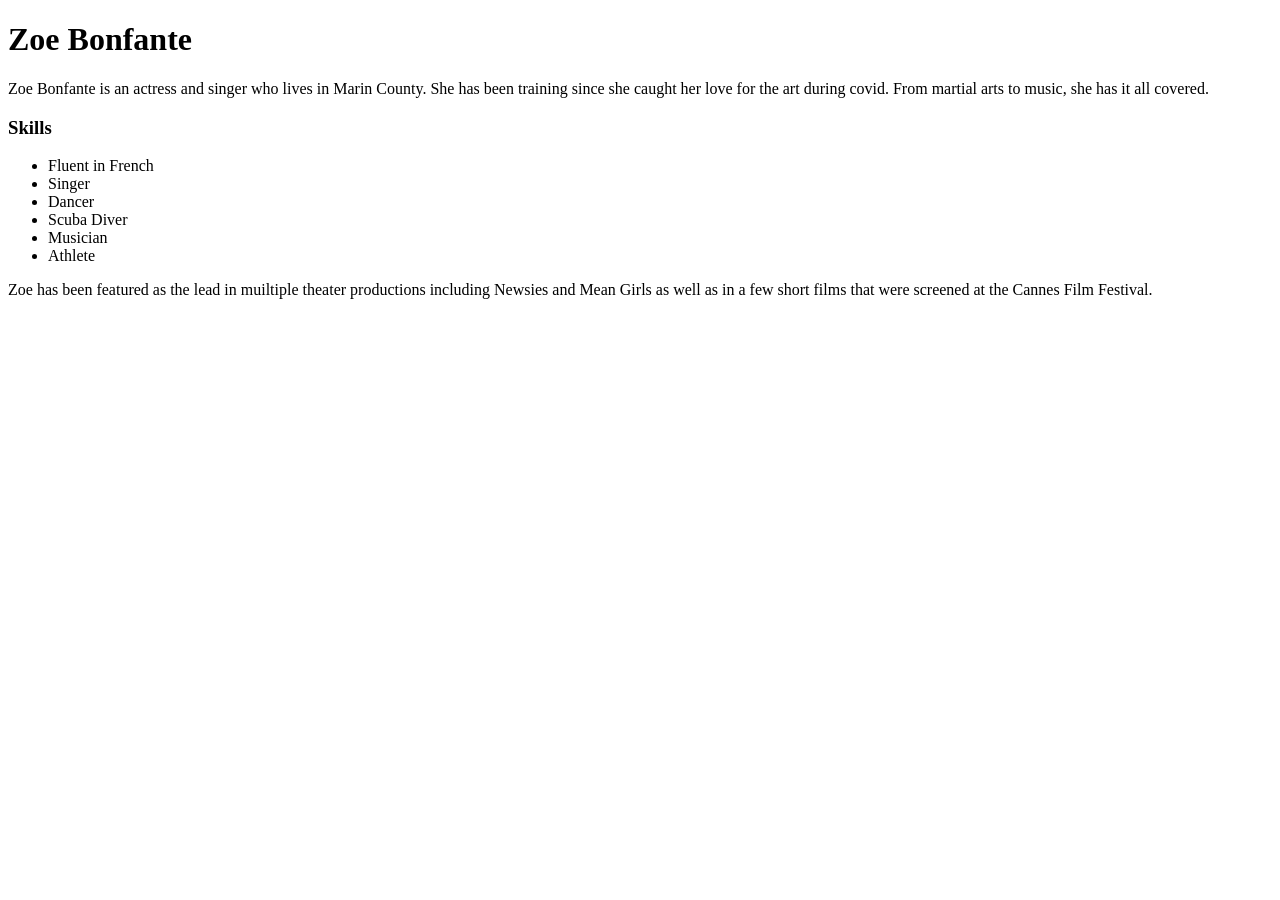
==== index.html @ ba8bdb4c "Added Acting Information" ====
<!DOCTYPE html>
<html lang="en">
<head>
    <meta charset="UTF-8">
    <meta name="viewport" content="width=device-width, initial-scale=1.0">
    <title>Document</title>
    <h1>Zoe Bonfante</h3>
</head>
<body>
    <p>Zoe Bonfante is an actress and singer who lives in Marin County. She has been training since she caught her love for the art during covid. From martial arts to music, she has it all covered.  </p>
    <h3>Skills</h3>
    <ul><li>Fluent in French</li>
        <li>Singer</li>
        <li>Dancer</li>
        <li>Scuba Diver</li>
        <li>Musician</li>
        <li>Athlete</li>
    </ul>
    <p>Zoe has been featured as the lead in muiltiple theater productions including Newsies and Mean Girls as well as in a few short films that were screened at the Cannes Film Festival.</p>
</body>
</html>
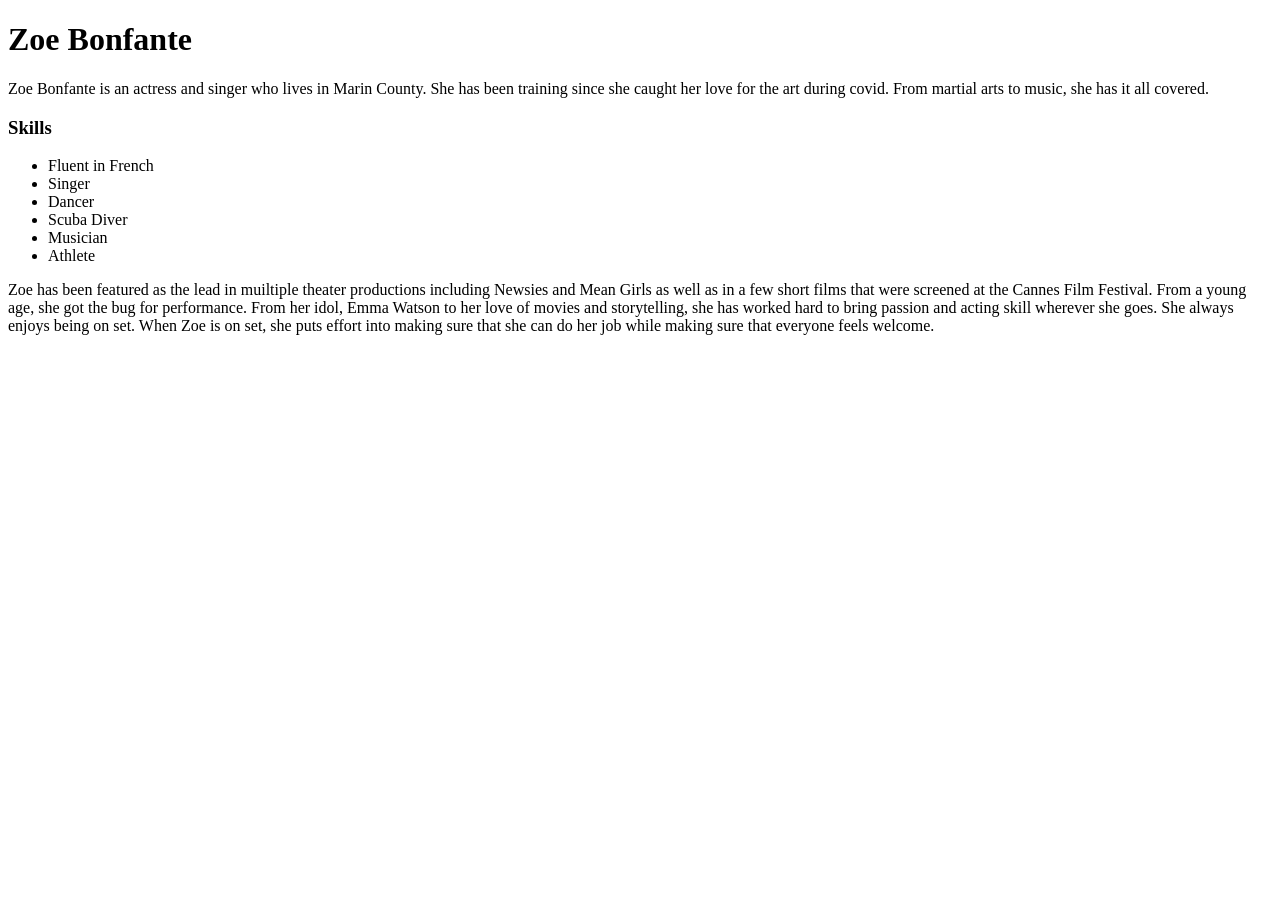
==== commit 8932af4b: "more info" ====
--- a/index.html
+++ b/index.html
@@ -7,15 +7,18 @@
     <h1>Zoe Bonfante</h3>
 </head>
 <body>
-    <p>Zoe Bonfante is an actress and singer who lives in Marin County. She has been training since she caught her love for the art during covid. From martial arts to music, she has it all covered.  </p>
+    <p>Zoe Bonfante is an actress and singer who lives in Marin County. She has been training since she caught her love for the art during covid. From martial arts to music, she has it all covered.   </p>
     <h3>Skills</h3>
+    <!--Make this longer-->
     <ul><li>Fluent in French</li>
         <li>Singer</li>
         <li>Dancer</li>
         <li>Scuba Diver</li>
         <li>Musician</li>
         <li>Athlete</li>
+        <!--Skills and other important things-->
     </ul>
-    <p>Zoe has been featured as the lead in muiltiple theater productions including Newsies and Mean Girls as well as in a few short films that were screened at the Cannes Film Festival.</p>
+    <p>Zoe has been featured as the lead in muiltiple theater productions including Newsies and Mean Girls as well as in a few short films that were screened at the Cannes Film Festival. From a young age, she got the bug for performance. From her idol, Emma Watson to her love of movies and storytelling, she has worked hard to bring passion and acting skill wherever she goes. She always enjoys being on set. When Zoe is on set, she puts effort into making sure that she can do her job while making sure that everyone feels welcome. </p>
+<!--Make this Longer-->
 </body>
 </html>
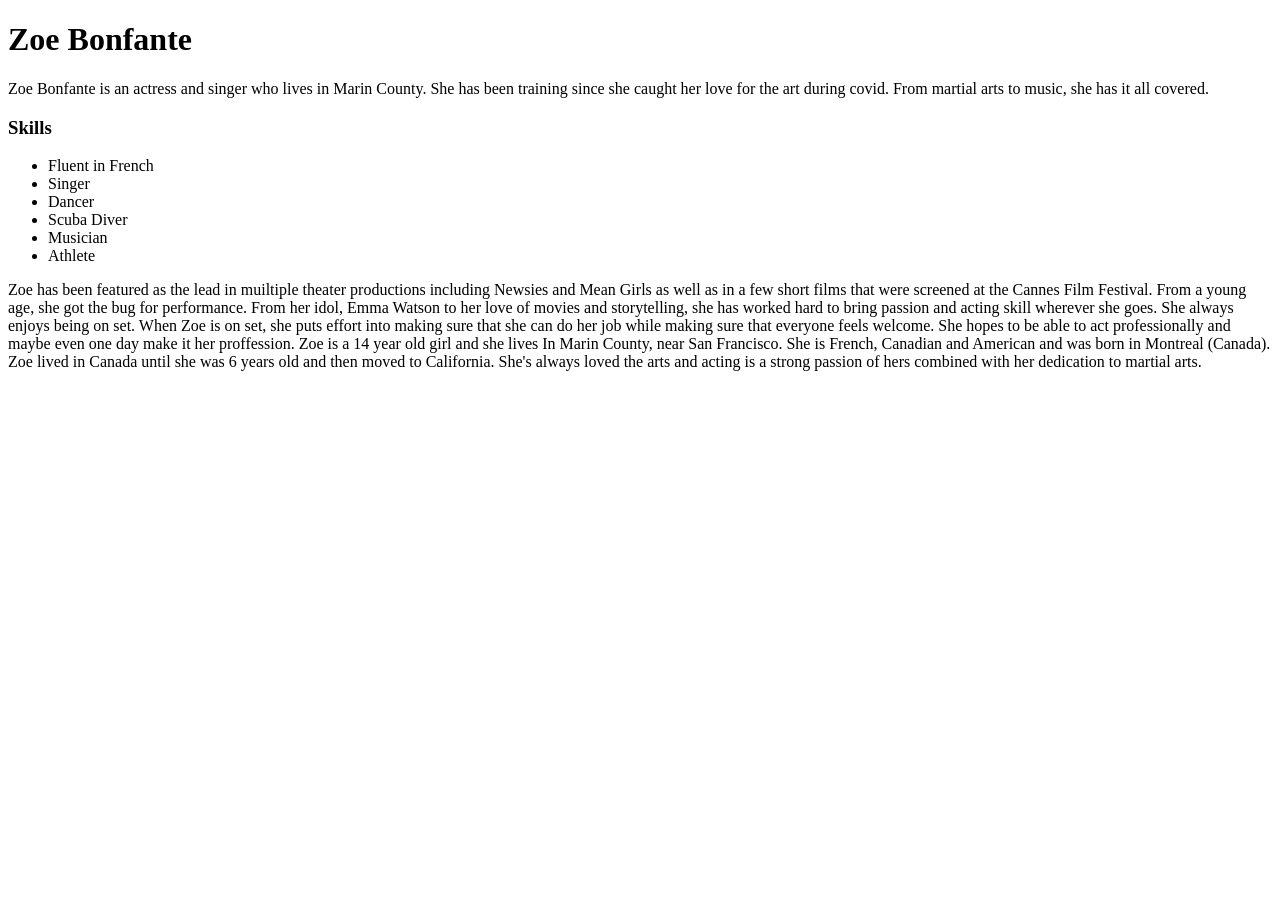
==== commit fedd4745: "More info" ====
--- a/index.html
+++ b/index.html
@@ -18,7 +18,7 @@
         <li>Athlete</li>
         <!--Skills and other important things-->
     </ul>
-    <p>Zoe has been featured as the lead in muiltiple theater productions including Newsies and Mean Girls as well as in a few short films that were screened at the Cannes Film Festival. From a young age, she got the bug for performance. From her idol, Emma Watson to her love of movies and storytelling, she has worked hard to bring passion and acting skill wherever she goes. She always enjoys being on set. When Zoe is on set, she puts effort into making sure that she can do her job while making sure that everyone feels welcome. </p>
+    <p>Zoe has been featured as the lead in muiltiple theater productions including Newsies and Mean Girls as well as in a few short films that were screened at the Cannes Film Festival. From a young age, she got the bug for performance. From her idol, Emma Watson to her love of movies and storytelling, she has worked hard to bring passion and acting skill wherever she goes. She always enjoys being on set. When Zoe is on set, she puts effort into making sure that she can do her job while making sure that everyone feels welcome. She hopes to be able to act professionally and maybe even one day make it her proffession. Zoe is a 14 year old girl and she lives In Marin County, near San Francisco. She is French, Canadian and American and was born in Montreal (Canada). Zoe lived in Canada until she was 6 years old and then moved to California. She's always loved the arts and acting is a strong passion of hers combined with her dedication to martial arts. </p>
 <!--Make this Longer-->
 </body>
 </html>
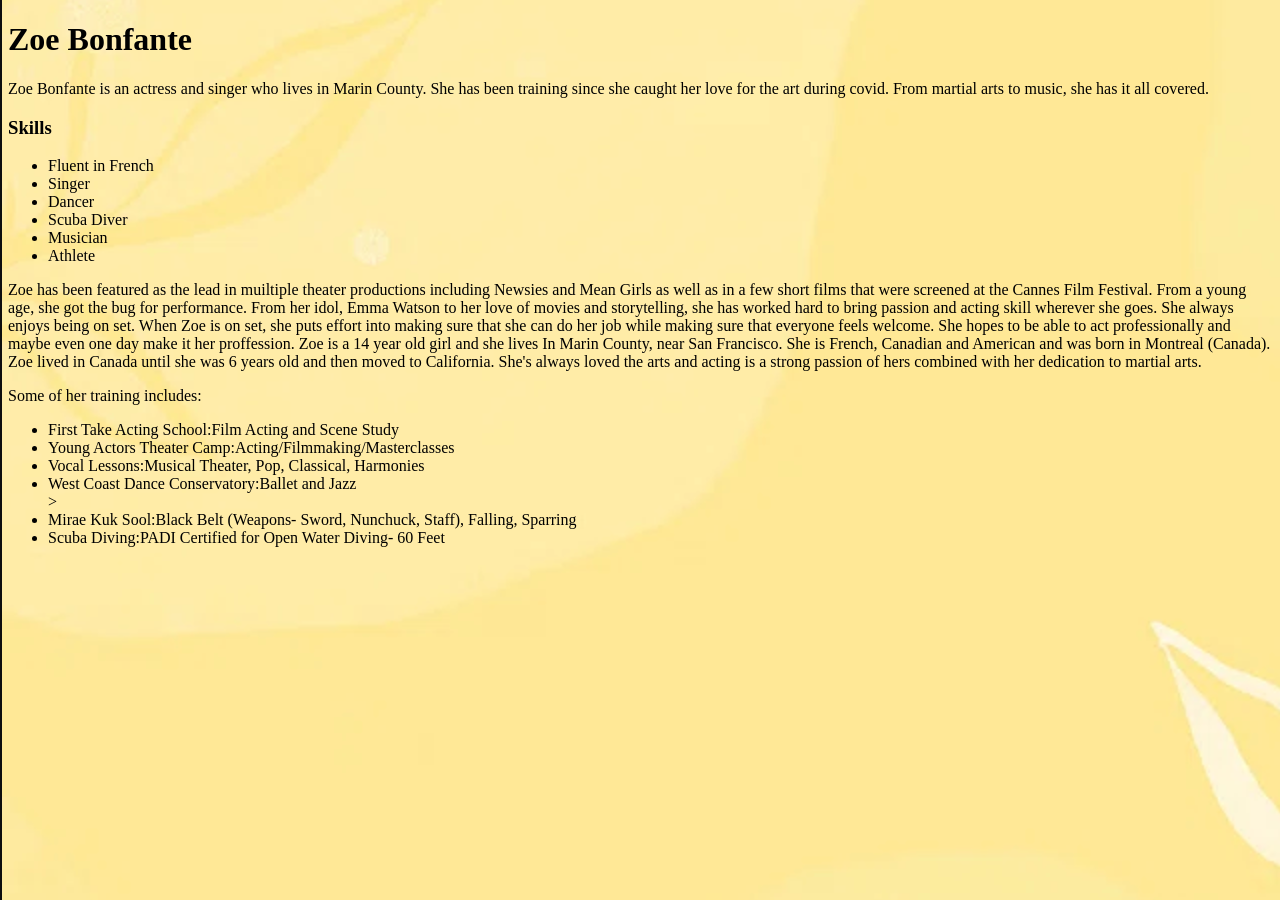
==== commit c4cf367b: "More info: Extra list" ====
--- a/index.html
+++ b/index.html
@@ -5,6 +5,11 @@
     <meta name="viewport" content="width=device-width, initial-scale=1.0">
     <title>Document</title>
     <h1>Zoe Bonfante</h3>
+    <style>
+        body {
+            background-image: url('Background.png');
+        }
+    </style>
 </head>
 <body>
     <p>Zoe Bonfante is an actress and singer who lives in Marin County. She has been training since she caught her love for the art during covid. From martial arts to music, she has it all covered.   </p>
@@ -19,6 +24,16 @@
         <!--Skills and other important things-->
     </ul>
     <p>Zoe has been featured as the lead in muiltiple theater productions including Newsies and Mean Girls as well as in a few short films that were screened at the Cannes Film Festival. From a young age, she got the bug for performance. From her idol, Emma Watson to her love of movies and storytelling, she has worked hard to bring passion and acting skill wherever she goes. She always enjoys being on set. When Zoe is on set, she puts effort into making sure that she can do her job while making sure that everyone feels welcome. She hopes to be able to act professionally and maybe even one day make it her proffession. Zoe is a 14 year old girl and she lives In Marin County, near San Francisco. She is French, Canadian and American and was born in Montreal (Canada). Zoe lived in Canada until she was 6 years old and then moved to California. She's always loved the arts and acting is a strong passion of hers combined with her dedication to martial arts. </p>
+
+    <p>Some of her training includes:</p>
+    <ul>
+<li>First Take Acting School:Film Acting and Scene Study</li>
+<li>Young Actors Theater Camp:Acting/Filmmaking/Masterclasses</li>
+<li>Vocal Lessons:Musical Theater, Pop, Classical, Harmonies</li>
+<li>West Coast Dance Conservatory:Ballet and Jazz</li>>
+<li>Mirae Kuk Sool:Black Belt (Weapons- Sword, Nunchuck, Staff), Falling, Sparring</li>
+<li>Scuba Diving:PADI Certified for Open Water Diving- 60 Feet</li>
+    </ul>
 <!--Make this Longer-->
 </body>
 </html>
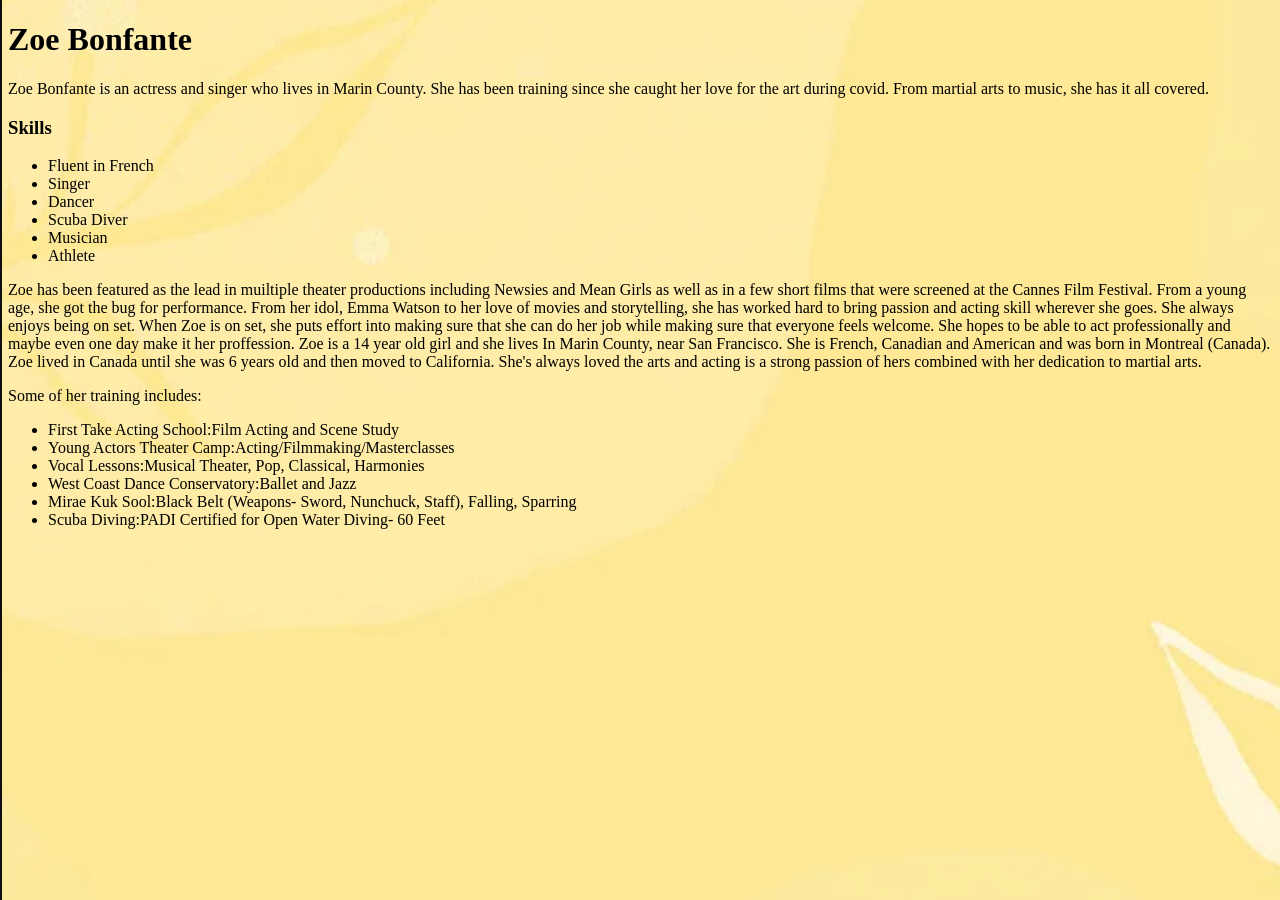
==== commit c6c98159: "Removed extra symbol" ====
--- a/index.html
+++ b/index.html
@@ -30,7 +30,7 @@
 <li>First Take Acting School:Film Acting and Scene Study</li>
 <li>Young Actors Theater Camp:Acting/Filmmaking/Masterclasses</li>
 <li>Vocal Lessons:Musical Theater, Pop, Classical, Harmonies</li>
-<li>West Coast Dance Conservatory:Ballet and Jazz</li>>
+<li>West Coast Dance Conservatory:Ballet and Jazz</li>
 <li>Mirae Kuk Sool:Black Belt (Weapons- Sword, Nunchuck, Staff), Falling, Sparring</li>
 <li>Scuba Diving:PADI Certified for Open Water Diving- 60 Feet</li>
     </ul>
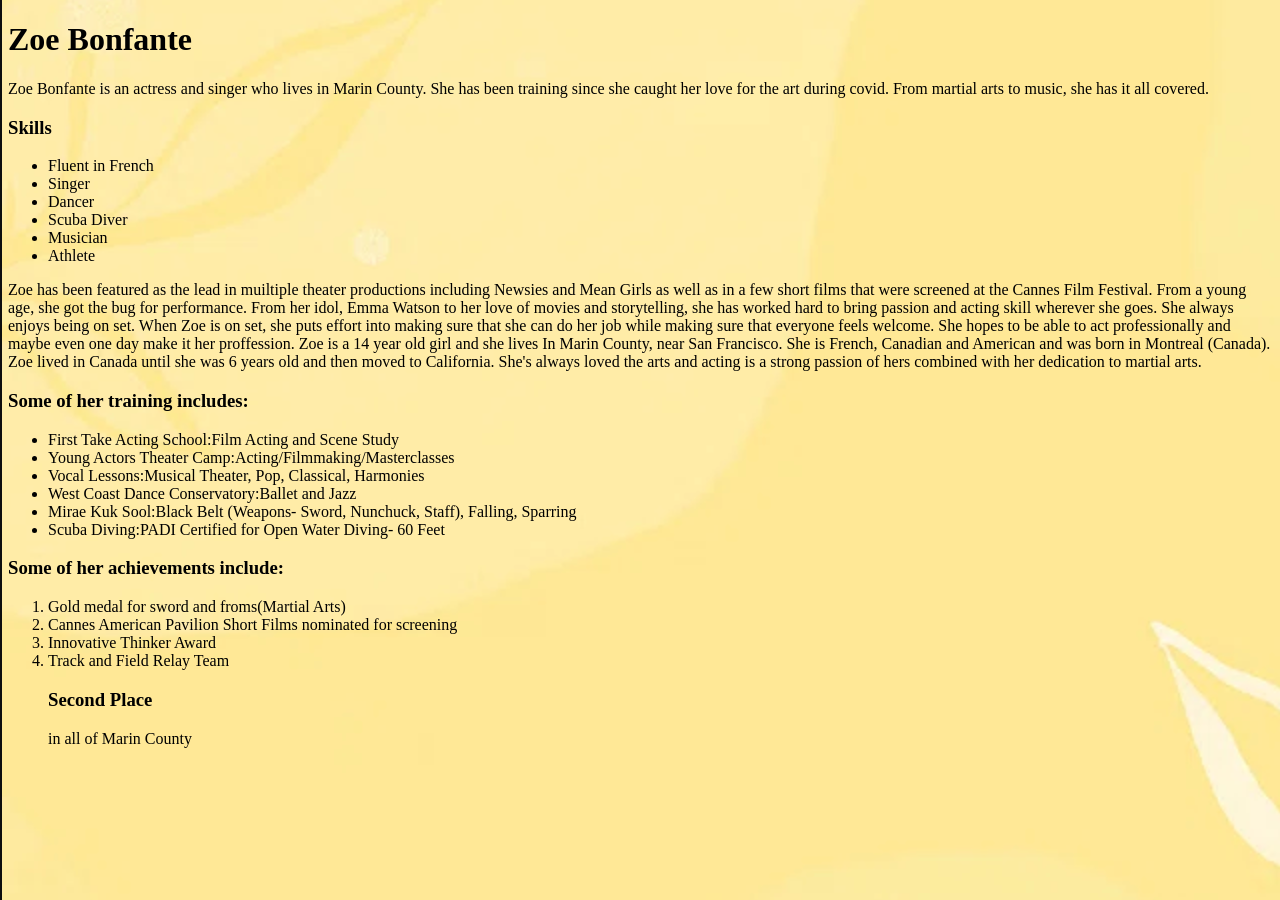
==== commit e85bd397: "Acheievemtns added" ====
--- a/index.html
+++ b/index.html
@@ -25,7 +25,7 @@
     </ul>
     <p>Zoe has been featured as the lead in muiltiple theater productions including Newsies and Mean Girls as well as in a few short films that were screened at the Cannes Film Festival. From a young age, she got the bug for performance. From her idol, Emma Watson to her love of movies and storytelling, she has worked hard to bring passion and acting skill wherever she goes. She always enjoys being on set. When Zoe is on set, she puts effort into making sure that she can do her job while making sure that everyone feels welcome. She hopes to be able to act professionally and maybe even one day make it her proffession. Zoe is a 14 year old girl and she lives In Marin County, near San Francisco. She is French, Canadian and American and was born in Montreal (Canada). Zoe lived in Canada until she was 6 years old and then moved to California. She's always loved the arts and acting is a strong passion of hers combined with her dedication to martial arts. </p>
 
-    <p>Some of her training includes:</p>
+    <h3>Some of her training includes:</h3>
     <ul>
 <li>First Take Acting School:Film Acting and Scene Study</li>
 <li>Young Actors Theater Camp:Acting/Filmmaking/Masterclasses</li>
@@ -34,6 +34,14 @@
 <li>Mirae Kuk Sool:Black Belt (Weapons- Sword, Nunchuck, Staff), Falling, Sparring</li>
 <li>Scuba Diving:PADI Certified for Open Water Diving- 60 Feet</li>
     </ul>
+    <h3>Some of her achievements include:</h3>
+    <ol>
+        <li>Gold medal for sword and froms(Martial Arts)</li>
+        <li>Cannes American Pavilion Short Films nominated for screening</li>
+        <li>Innovative Thinker Award</li>
+        <li>Track and Field Relay Team <h3>Second Place</h3> in all of Marin County</li>
+    </ul>
+
 <!--Make this Longer-->
 </body>
 </html>
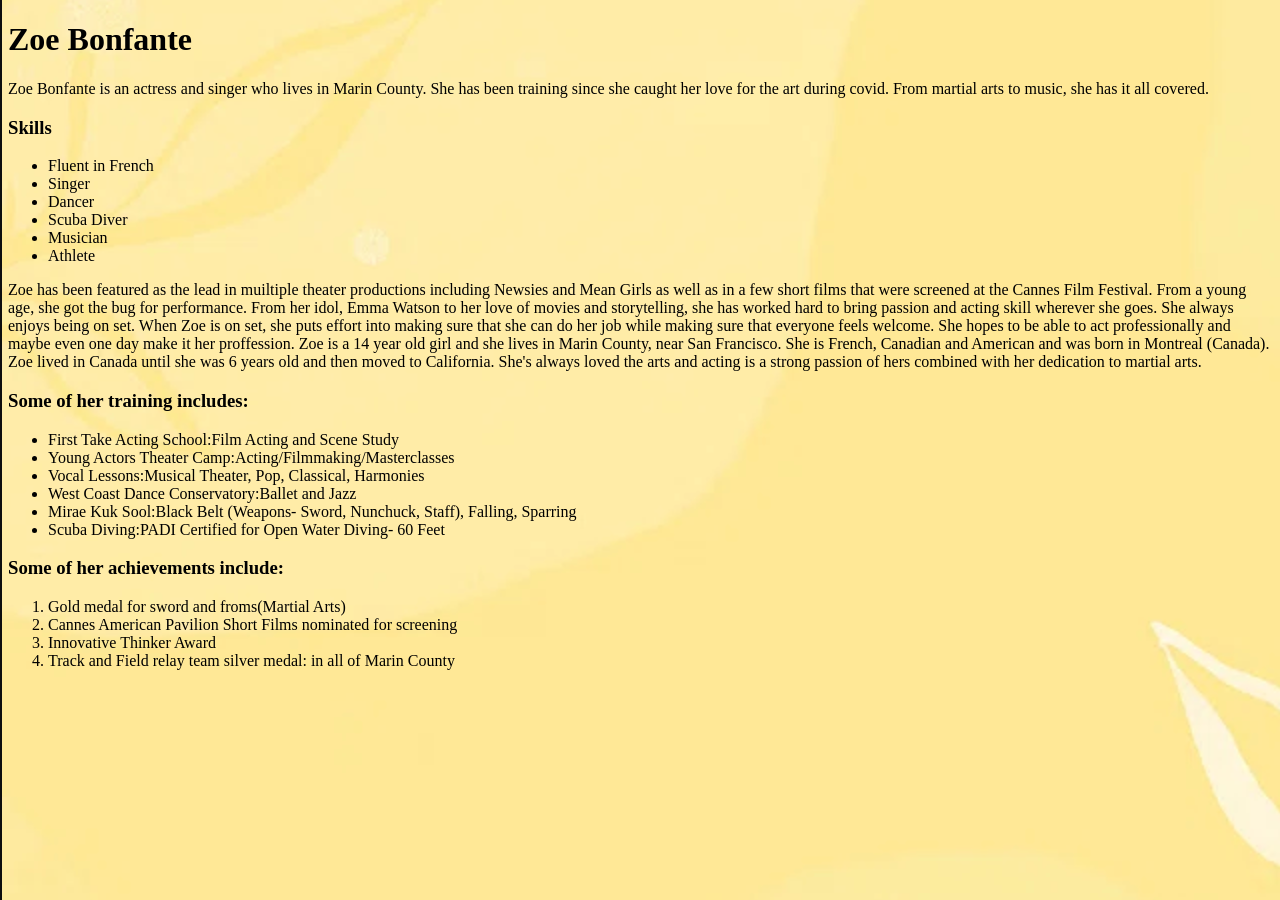
==== commit 87778074: "Removed a header 3" ====
--- a/index.html
+++ b/index.html
@@ -23,7 +23,7 @@
         <li>Athlete</li>
         <!--Skills and other important things-->
     </ul>
-    <p>Zoe has been featured as the lead in muiltiple theater productions including Newsies and Mean Girls as well as in a few short films that were screened at the Cannes Film Festival. From a young age, she got the bug for performance. From her idol, Emma Watson to her love of movies and storytelling, she has worked hard to bring passion and acting skill wherever she goes. She always enjoys being on set. When Zoe is on set, she puts effort into making sure that she can do her job while making sure that everyone feels welcome. She hopes to be able to act professionally and maybe even one day make it her proffession. Zoe is a 14 year old girl and she lives In Marin County, near San Francisco. She is French, Canadian and American and was born in Montreal (Canada). Zoe lived in Canada until she was 6 years old and then moved to California. She's always loved the arts and acting is a strong passion of hers combined with her dedication to martial arts. </p>
+    <p>Zoe has been featured as the lead in muiltiple theater productions including Newsies and Mean Girls as well as in a few short films that were screened at the Cannes Film Festival. From a young age, she got the bug for performance. From her idol, Emma Watson to her love of movies and storytelling, she has worked hard to bring passion and acting skill wherever she goes. She always enjoys being on set. When Zoe is on set, she puts effort into making sure that she can do her job while making sure that everyone feels welcome. She hopes to be able to act professionally and maybe even one day make it her proffession. Zoe is a 14 year old girl and she lives in Marin County, near San Francisco. She is French, Canadian and American and was born in Montreal (Canada). Zoe lived in Canada until she was 6 years old and then moved to California. She's always loved the arts and acting is a strong passion of hers combined with her dedication to martial arts. </p>
 
     <h3>Some of her training includes:</h3>
     <ul>
@@ -39,7 +39,7 @@
         <li>Gold medal for sword and froms(Martial Arts)</li>
         <li>Cannes American Pavilion Short Films nominated for screening</li>
         <li>Innovative Thinker Award</li>
-        <li>Track and Field Relay Team <h3>Second Place</h3> in all of Marin County</li>
+        <li>Track and Field relay team silver medal: in all of Marin County</li>
     </ul>
 
 <!--Make this Longer-->
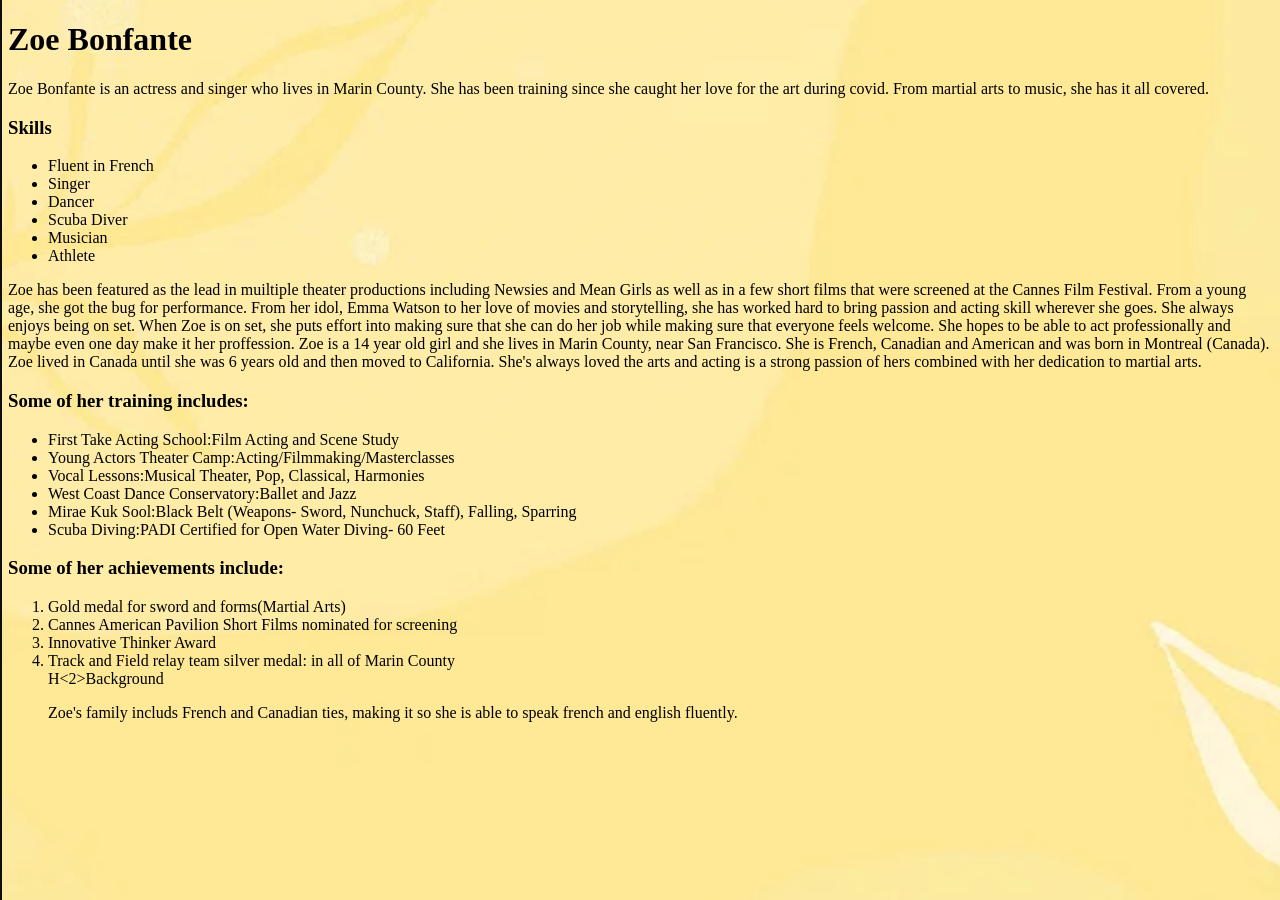
==== commit 4b181d2e: "Added info" ====
--- a/index.html
+++ b/index.html
@@ -36,12 +36,17 @@
     </ul>
     <h3>Some of her achievements include:</h3>
     <ol>
-        <li>Gold medal for sword and froms(Martial Arts)</li>
+        <li>Gold medal for sword and forms(Martial Arts)</li>
         <li>Cannes American Pavilion Short Films nominated for screening</li>
         <li>Innovative Thinker Award</li>
         <li>Track and Field relay team silver medal: in all of Marin County</li>
     </ul>
 
 <!--Make this Longer-->
+
+H<2>Background</2> 
+
+<P>Zoe's family includs French and Canadian ties, making it so she is able to speak french and english fluently.</P>
+<!--make sure that this isn't repeated-->
 </body>
 </html>
